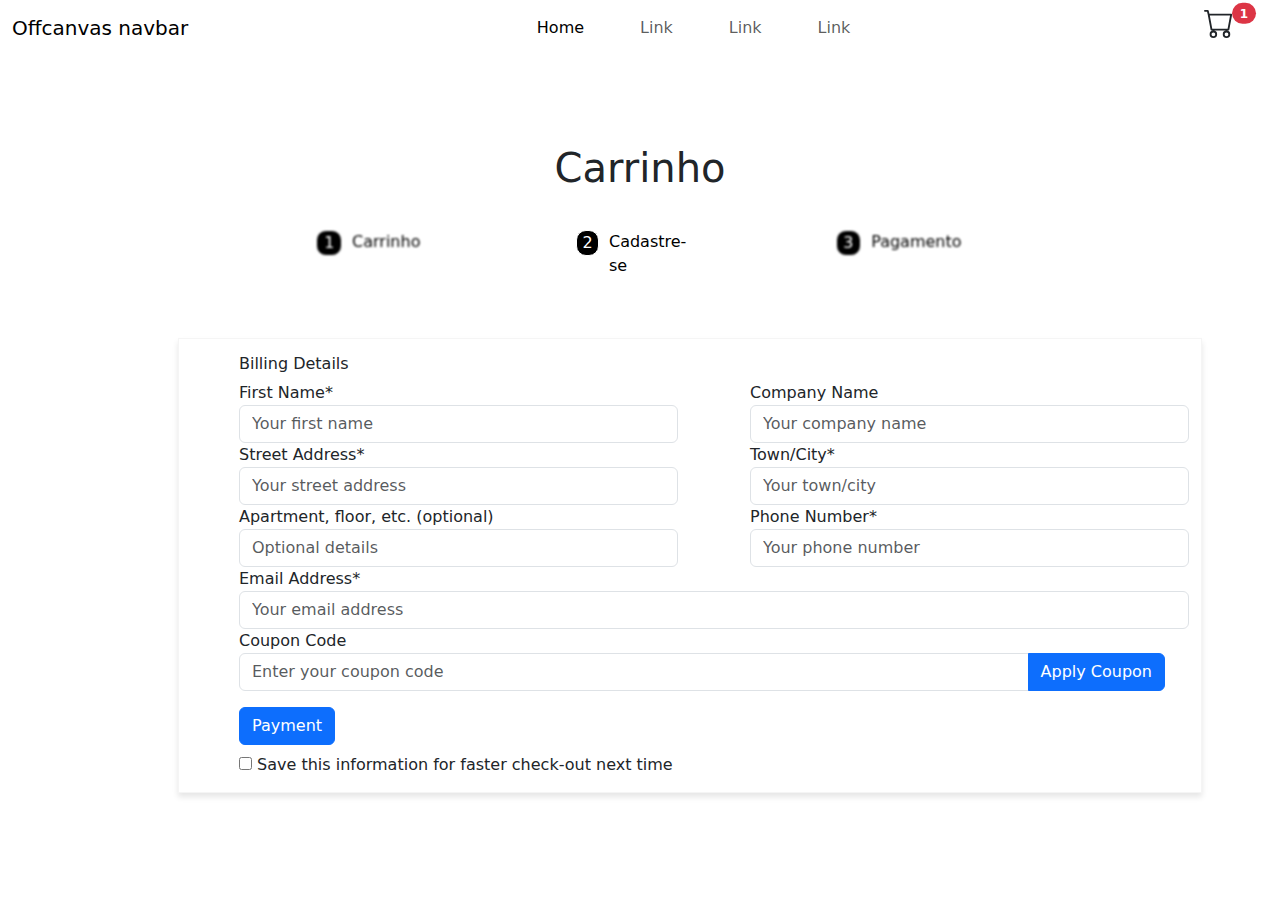
==== cadastro.html @ c7c0390e "Alterações dos arquivos" ====
<!doctype html>
<html lang="en">

<head>
  <meta charset="utf-8">
  <meta name="viewport" content="width=device-width, initial-scale=1">
  <title>Bootstrap demo</title>
  <link rel="stylesheet" href="css/Checkout.css">
  <link href="https://cdn.jsdelivr.net/npm/bootstrap@5.3.3/dist/css/bootstrap.min.css" rel="stylesheet"
    integrity="sha384-QWTKZyjpPEjISv5WaRU9OFeRpok6YctnYmDr5pNlyT2bRjXh0JMhjY6hW+ALEwIH" crossorigin="anonymous">
</head>

<body>
  <header>
    <nav class="navbar navbar-expand-lg ">
      <div class="container-fluid">
        <a class="navbar-brand" href="#">Offcanvas navbar</a>
        <button class="navbar-toggler" type="button" data-bs-toggle="offcanvas" data-bs-target="#offcanvasNavbar"
          aria-controls="offcanvasNavbar" aria-label="Toggle navigation">
          <span class="navbar-toggler-icon"></span>
        </button>
        <div class="offcanvas offcanvas-end" tabindex="-1" id="offcanvasNavbar" aria-labelledby="offcanvasNavbarLabel">
          <div class="offcanvas-header">
            <h5 class="offcanvas-title" id="offcanvasNavbarLabel">Offcanvas</h5>
            <button type="button" class="btn-close" data-bs-dismiss="offcanvas" aria-label="Close"></button>
          </div>
          <div class="offcanvas-body">
            <ul class="navbar-nav justify-content-center gap-4 flex-grow-1 pe-3">
              <li class="nav-item text-start">
                <a class="nav-link active mx-lg-2 navbar-text" aria-current="page" href="#">Home</a>
              </li>
              <li class="nav-item text-start">
                <a class="nav-link mx-lg-2 navbar-text" href="#">Link</a>
              </li>
              <li class="nav-item text-start">
                <a class="nav-link mx-lg-2 navbar-text" href="#">Link</a>
              </li>
              <li class="nav-item text-start">
                <a class="nav-link mx-lg-2 navbar-text" href="#">Link</a>
              </li>
            </ul>
            <div class="position-relative">
              <svg xmlns="http://www.w3.org/2000/svg" width="40" height="30" fill="currentColor" class="bi bi-cart"
                viewBox="0 0 16 16">
                <path
                  d="M0 1.5A.5.5 0 0 1 .5 1H2a.5.5 0 0 1 .485.379L2.89 3H14.5a.5.5 0 0 1 .491.592l-1.5 8A.5.5 0 0 1 13 12H4a.5.5 0 0 1-.491-.408L2.01 3.607 1.61 2H.5a.5.5 0 0 1-.5-.5M3.102 4l1.313 7h8.17l1.313-7zM5 12a2 2 0 1 0 0 4 2 2 0 0 0 0-4m7 0a2 2 0 1 0 0 4 2 2 0 0 0 0-4m-7 1a1 1 0 1 1 0 2 1 1 0 0 1 0-2m7 0a1 1 0 1 1 0 2 1 1 0 0 1 0-2" />
              </svg>
              <span class="translate-middle badge rounded-pill bg-danger">1</span>
            </div>
          </div>
        </div>
      </div>
    </nav>
  </header>
  <main>
    <section>
      <div class="titles">
        <h1>Carrinho</h1>
        <div class="container">
          <div class="row">
            <div class="col ms-5">
              <div class="steps" style="filter: blur(1px);">
                <div class="step-1">1</div>
                <a href="Checkout.html">Carrinho</a>
              </div>
            </div>
            <div class="col ms-5">
              <div class="steps">
                <div class="step-1">2</div>
                <a href="cadastro.html">Cadastre-se</a>
              </div>
            </div>
            <div class="col ms-5">
              <div class="steps" style="filter: blur(1px);">
                <div class="step-1">3</div>
                <a href="paymennt.html">Pagamento</a>
              </div>
            </div>
          </div>
        </div>
      </div>
    </section>
    <section>
      <div class="container-content">
        <div class="row"> <!-- Adicionando a classe 'g-3' para espaçamento entre as colunas -->
          <div class="linhaofcontentes mx-auto">
            <div class="row">
              <div class="col ms-5">
                <h6>Billing Details</h6>
              </div>
            </div>
            <div class="row">
              <div class="col ms-5">
                <div class="form-group">
                  <label for="first-name"required>First Name*</label>
                  <input type="text" class="form-control" id="first-name" placeholder="Your first name">
                </div>
              </div>
              <div class="col ms-5">
                <div class="form-group">
                  <label for="company-name"required >Company Name</label>
                  <input type="text" class="form-control" id="company-name" placeholder="Your company name">
                </div>
              </div>
            </div>
            <div class="row">
              <div class="col ms-5">
                <div class="form-group">
                  <label for="street-address"required >Street Address*</label>
                  <input type="text" class="form-control" id="street-address" placeholder="Your street address">
                </div>
              </div>
              <div class="col ms-5">
                <div class="form-group">
                  <label for="town-city"required >Town/City*</label>
                  <input type="text" class="form-control" id="town-city" placeholder="Your town/city">
                </div>
              </div>
            </div>
            <div class="row">
              <div class="col ms-5">
                <div class="form-group">
                  <label for="apartment" required >Apartment, floor, etc. (optional)</label>
                  <input type="text" class="form-control" id="apartment" placeholder="Optional details">
                </div>
              </div>
              <div class="col ms-5">
                <div class="form-group">
                  <label for="phone-number" required >Phone Number*</label>
                  <input type="text" class="form-control" id="phone-number" placeholder="Your phone number">
                </div>
              </div>
            </div>
            <div class="row">
              <div class="col ms-5">
                <div class="form-group">
                  <label for="email-address" required >Email Address*</label>
                  <input type="email" class="form-control" id="email-address" placeholder="Your email address">
                </div>
              </div>
              <div class="row">
                <div class="col ms-5">
                  <div class="form-group">
                    <label for="coupon-code">Coupon Code</label>
                    <div class="input-group">
                      <input type="text" class="form-control" id="coupon-code" placeholder="Enter your coupon code">
                      <button type="button" class="btn btn-primary">Apply Coupon</button>
                    </div>
                  </div>
                </div>
              </div>
            </div>
            <div class="row">
              <div class="col ms-5 mt-3 mb-2">
                <button type="button" class="btn btn-primary">Payment</button>
              </div>
            </div>
            <div class="row">
              <div class="col ms-5">
                <label class="form-check-label">
                  <input type="checkbox"> Save this information for faster check-out next time
                </label>
              </div>
            </div>
          </div>
          </div>
        </div>
      </div>
    </section>
    
    
  </main>
  <script src="https://cdn.jsdelivr.net/npm/bootstrap@5.3.3/dist/js/bootstrap.bundle.min.js"
    integrity="sha384-YvpcrYf0tY3lHB60NNkmXc5s9fDVZLESaAA55NDzOxhy9GkcIdslK1eN7N6jIeHz"
    crossorigin="anonymous"></script>
</body>

</html>
---- css/Checkout.css ----
header {
    height: 6vh;
}
.titles {
    display: flex;
    align-items: center;
    flex-direction: column;
    margin-top: 10vh;
}
.linhaofcontentes{
    border: 1px solid whitesmoke;
    width: 80vw!important;
    padding: 15px;
    align-items: center;
    background: linear-gradient(to right, #fff, #fff); /* Gradiente linear branco */
    transition: all 0.3s ease;
    box-shadow: 0 4px 6px rgba(0, 0, 0, 0.1); /* Efeito de sombra */

}

.descritionsofcontent{
    display: flex;
    align-items: center;
    gap: 15px;
    margin-left: 55px;
}
.container {
    display: flex;
    justify-content: center;
    align-items: center;
    padding: 20px;
}

.steps {
    display: flex;
    align-items: flex-start;
    gap: 10px;
    padding: 10px;
}
.step-1 {    
    border: 1px solid;
    width: 2vw;
    border-radius: 10px;
    background-color: black;
    color: white;
    text-align: center;
}
.steps a {
    text-decoration: none;
    color: black;
    padding: 0px 50px 10px 0px;
    position: relative;
    font: 25pt;
  }
  
  .steps:hover a::after { /* Alteração aqui */
    content: " ";
    border: 1px solid black;
    width: 0%;
    left: 0;
    bottom: 0;
    position: absolute;
    transition: width 0.5s ease-in-out; /* Alteração aqui */
}
  
  .steps a:hover::after { /* Alteração aqui */
    width: 100%;
}

.container-content {
    padding: 20px;
    margin-left: 100px;
    
}

.img-contents {
    width: 60px;
    height: 60px;
}
.borda {
    border: 1px solid black;
    height: 1px;
    width: 80px!important;
    border-radius: 10px;
}

.button-diminuir {
    border: none;
    background-color: white;
}
.button-aumentar {
    border: none;
    background-color: white;
}
.linhaofproducts {
    display: flex;
    width: 80vw!important;
    align-items: center;
    box-shadow: 0 4px 6px rgba(0, 0, 0, 0.1); /* Efeito de sombra */

    border: 1px solid whitesmoke;
    background: linear-gradient(to right, #fff, #fff); /* Gradiente linear branco */
    transition: all 0.3s ease;
}
/* .btn {
    width: 150px;
    margin-left: 13%;
    padding: 15px;
} */
.cart-total {
    display: flex;
    justify-content: space-between;
    width: 80%;
    margin: 20px auto 0;

}
.total-carrinho{
    display: flex;
    flex-direction: column;
    gap: 10px;
    align-items: center;
}
.segundalinha {
    border: 1px solid black;
    width: 335px!important;
}
.terceiralinha{
    border: 1px solid black;
    width: 290px!important;
}
.pagamento-compra {
    display: flex;
    flex-direction: column;
}
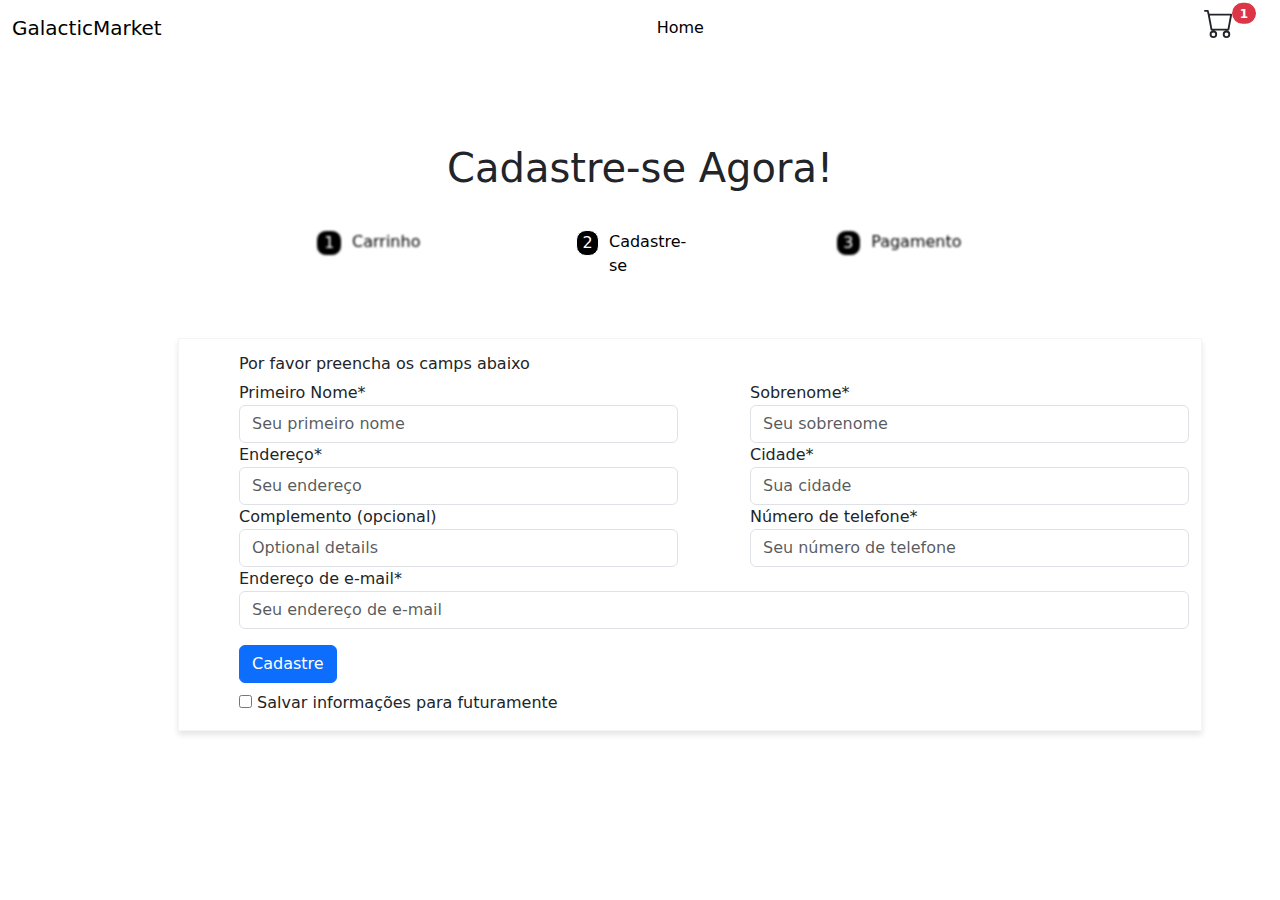
==== commit c90561f1: "Commit de atualização dos códigos" ====
--- a/cadastro.html
+++ b/cadastro.html
@@ -14,7 +14,7 @@
   <header>
     <nav class="navbar navbar-expand-lg ">
       <div class="container-fluid">
-        <a class="navbar-brand" href="#">Offcanvas navbar</a>
+        <a class="navbar-brand" href="#">GalacticMarket</a>
         <button class="navbar-toggler" type="button" data-bs-toggle="offcanvas" data-bs-target="#offcanvasNavbar"
           aria-controls="offcanvasNavbar" aria-label="Toggle navigation">
           <span class="navbar-toggler-icon"></span>
@@ -27,17 +27,9 @@
           <div class="offcanvas-body">
             <ul class="navbar-nav justify-content-center gap-4 flex-grow-1 pe-3">
               <li class="nav-item text-start">
-                <a class="nav-link active mx-lg-2 navbar-text" aria-current="page" href="#">Home</a>
+                <a class="nav-link active mx-lg-2 navbar-text" aria-current="page" href="index.html">Home</a>
               </li>
-              <li class="nav-item text-start">
-                <a class="nav-link mx-lg-2 navbar-text" href="#">Link</a>
-              </li>
-              <li class="nav-item text-start">
-                <a class="nav-link mx-lg-2 navbar-text" href="#">Link</a>
-              </li>
-              <li class="nav-item text-start">
-                <a class="nav-link mx-lg-2 navbar-text" href="#">Link</a>
-              </li>
+              
             </ul>
             <div class="position-relative">
               <svg xmlns="http://www.w3.org/2000/svg" width="40" height="30" fill="currentColor" class="bi bi-cart"
@@ -55,7 +47,7 @@
   <main>
     <section>
       <div class="titles">
-        <h1>Carrinho</h1>
+        <h1>Cadastre-se Agora!</h1>
         <div class="container">
           <div class="row">
             <div class="col ms-5">
@@ -86,59 +78,59 @@
           <div class="linhaofcontentes mx-auto">
             <div class="row">
               <div class="col ms-5">
-                <h6>Billing Details</h6>
+                <h6>Por favor preencha os camps abaixo</h6>
               </div>
             </div>
             <div class="row">
               <div class="col ms-5">
                 <div class="form-group">
-                  <label for="first-name"required>First Name*</label>
-                  <input type="text" class="form-control" id="first-name" placeholder="Your first name">
+                  <label for="first-name"required>Primeiro Nome*</label>
+                  <input type="text" class="form-control" id="first-name" placeholder="Seu primeiro nome">
                 </div>
               </div>
               <div class="col ms-5">
                 <div class="form-group">
-                  <label for="company-name"required >Company Name</label>
-                  <input type="text" class="form-control" id="company-name" placeholder="Your company name">
+                  <label for="company-name"required >Sobrenome*</label>
+                  <input type="text" class="form-control" id="company-name" placeholder="Seu sobrenome">
                 </div>
               </div>
             </div>
             <div class="row">
               <div class="col ms-5">
                 <div class="form-group">
-                  <label for="street-address"required >Street Address*</label>
-                  <input type="text" class="form-control" id="street-address" placeholder="Your street address">
+                  <label for="street-address"required >Endereço*</label>
+                  <input type="text" class="form-control" id="street-address" placeholder="Seu endereço">
                 </div>
               </div>
               <div class="col ms-5">
                 <div class="form-group">
-                  <label for="town-city"required >Town/City*</label>
-                  <input type="text" class="form-control" id="town-city" placeholder="Your town/city">
+                  <label for="town-city"required >Cidade*</label>
+                  <input type="text" class="form-control" id="town-city" placeholder="Sua cidade">
                 </div>
               </div>
             </div>
             <div class="row">
               <div class="col ms-5">
                 <div class="form-group">
-                  <label for="apartment" required >Apartment, floor, etc. (optional)</label>
+                  <label for="apartment" required >Complemento (opcional)</label>
                   <input type="text" class="form-control" id="apartment" placeholder="Optional details">
                 </div>
               </div>
               <div class="col ms-5">
                 <div class="form-group">
-                  <label for="phone-number" required >Phone Number*</label>
-                  <input type="text" class="form-control" id="phone-number" placeholder="Your phone number">
+                  <label for="phone-number" required >Número  de telefone*</label>
+                  <input type="text" class="form-control" id="phone-number" placeholder="Seu número de telefone">
                 </div>
               </div>
             </div>
             <div class="row">
               <div class="col ms-5">
                 <div class="form-group">
-                  <label for="email-address" required >Email Address*</label>
-                  <input type="email" class="form-control" id="email-address" placeholder="Your email address">
+                  <label for="email-address" required >Endereço de e-mail*</label>
+                  <input type="email" class="form-control" id="email-address" placeholder="Seu endereço de e-mail">
                 </div>
               </div>
-              <div class="row">
+              <!-- <div class="row">
                 <div class="col ms-5">
                   <div class="form-group">
                     <label for="coupon-code">Coupon Code</label>
@@ -148,17 +140,17 @@
                     </div>
                   </div>
                 </div>
-              </div>
+              </div> -->
             </div>
             <div class="row">
               <div class="col ms-5 mt-3 mb-2">
-                <button type="button" class="btn btn-primary">Payment</button>
+                <button type="button" class="btn btn-primary">Cadastre</button>
               </div>
             </div>
             <div class="row">
               <div class="col ms-5">
                 <label class="form-check-label">
-                  <input type="checkbox"> Save this information for faster check-out next time
+                  <input type="checkbox"> Salvar informações para futuramente
                 </label>
               </div>
             </div>
@@ -170,6 +162,7 @@
     
     
   </main>
+  <script src="js/cadastro.js"></script>
   <script src="https://cdn.jsdelivr.net/npm/bootstrap@5.3.3/dist/js/bootstrap.bundle.min.js"
     integrity="sha384-YvpcrYf0tY3lHB60NNkmXc5s9fDVZLESaAA55NDzOxhy9GkcIdslK1eN7N6jIeHz"
     crossorigin="anonymous"></script>
--- a/css/Checkout.css
+++ b/css/Checkout.css
@@ -1,6 +1,8 @@
 header {
     height: 6vh;
 }
+
+
 .titles {
     display: flex;
     align-items: center;
